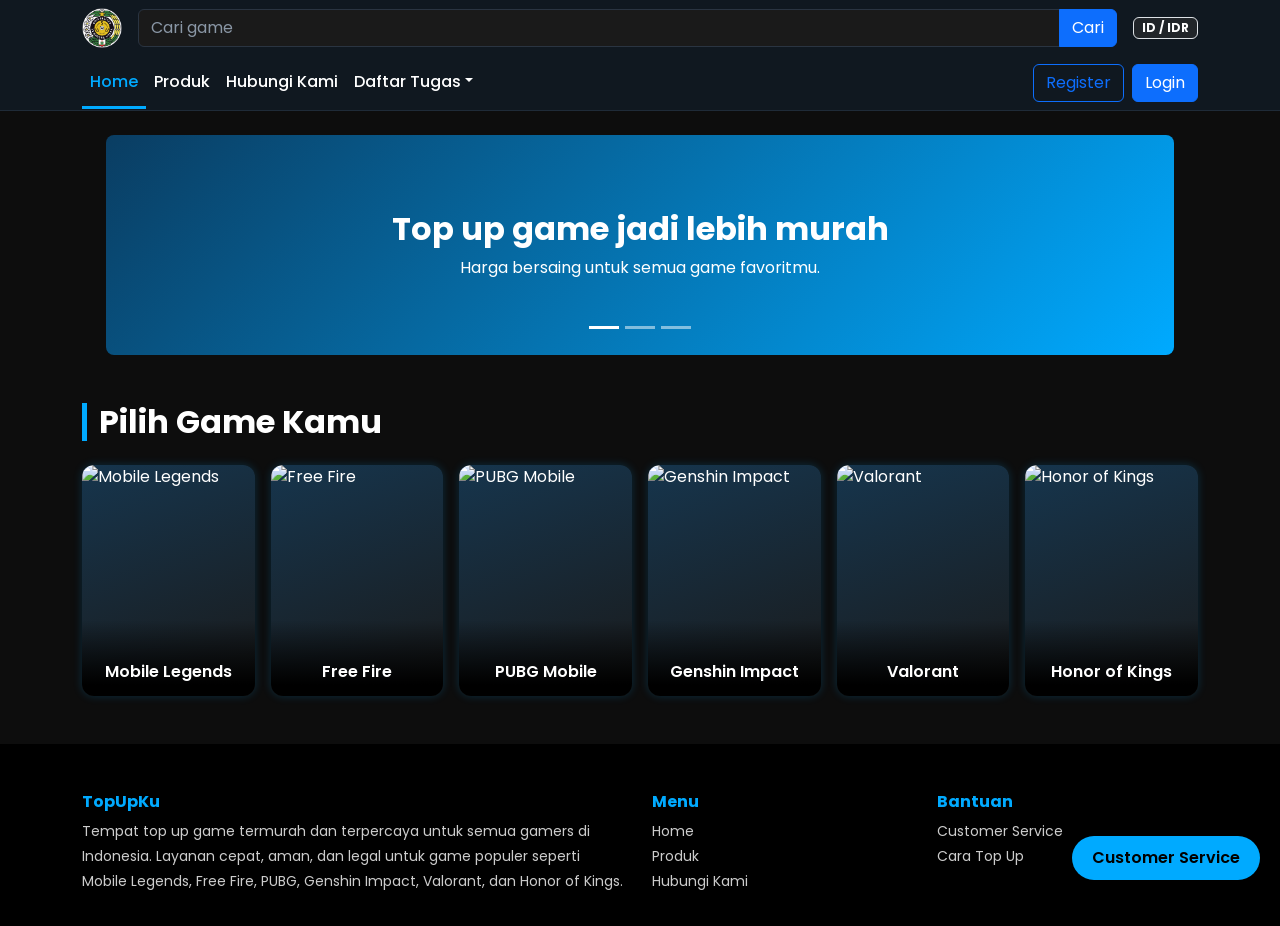
==== index.html @ 1457ff5a "first commit" ====
<!DOCTYPE html>
<html lang="id">
<head>
  <meta charset="UTF-8">
  <meta name="viewport" content="width=device-width, initial-scale=1.0"> <!-- agar responsif di HP -->
  <title>TopUpKu - Top Up Game Murah</title>

  <!-- Font Poppins (sebelumnya dipakai tapi belum dimuat) -->
  <link href="https://fonts.googleapis.com/css2?family=Poppins:wght@400;500;600;700&display=swap" rel="stylesheet">
  <!-- Bootstrap CSS via CDN -->
  <link href="https://cdn.jsdelivr.net/npm/bootstrap@5.3.3/dist/css/bootstrap.min.css" rel="stylesheet">

  <style>
    :root {
      --biru: #00aaff;
      --biru-terang: #33bbff;
      --gelap: #0d0d0d;
      --nav: #101820;
    }
    body { background: var(--gelap); color: #fff; font-family: 'Poppins', sans-serif; }

    /* ===== BAR ATAS: logo + pencarian ===== */
    .topbar { background: var(--nav); }
    .topbar img { height: 40px; }
    .topbar .form-control { background: #1a1a1a; border-color: #2a3441; color: #fff; }
    .topbar .form-control::placeholder { color: #8a97a6; }
    .topbar .form-control:focus {
      background: #1a1a1a; color: #fff; border-color: var(--biru);
      box-shadow: 0 0 0 .2rem rgba(0, 170, 255, .25);
    }

    /* ===== BAR MENU ===== */
    .navbar-menu { background: var(--nav); border-bottom: 1px solid #1f2b38; }
    .navbar-menu .nav-link {
      color: #fff; font-weight: 500; padding: .8rem 1rem;
      border-bottom: 3px solid transparent;
    }
    .navbar-menu .nav-link:hover,
    .navbar-menu .nav-link.active { color: var(--biru); border-bottom-color: var(--biru); }

    /* ===== BANNER (carousel) ===== */
    .slide {
      height: 220px; padding: 0 1.5rem; text-align: center;
      display: flex; flex-direction: column; align-items: center; justify-content: center;
    }
    .slide-1 { background: linear-gradient(135deg, #0a3d62, #00aaff); }
    .slide-2 { background: linear-gradient(135deg, #101820, #0077b6); }
    .slide-3 { background: linear-gradient(135deg, #00aaff, #101820); }

    /* ===== JUDUL SECTION ===== */
    .judul { border-left: 5px solid var(--biru); padding-left: .75rem; }

    /* ===== CARD GAME (potret seperti Takapedia) ===== */
    .game-card {
      display: block; position: relative; aspect-ratio: 3 / 4;
      border-radius: 12px; overflow: hidden; color: #fff; text-decoration: none;
      background: linear-gradient(160deg, #16354d, #1a1a1a); /* tetap bagus walau gambar belum ada */
      box-shadow: 0 0 10px rgba(0, 170, 255, .2);
      transition: transform .25s ease, box-shadow .25s ease;
    }
    .game-card img { width: 100%; height: 100%; object-fit: cover; display: block; }
    .game-card .nama {
      position: absolute; left: 0; right: 0; bottom: 0;
      padding: 2.5rem .75rem .75rem; text-align: center; font-weight: 600;
      background: linear-gradient(to top, #000 15%, transparent);
    }
    .game-card:hover, .game-card:focus-visible {
      color: #fff; transform: translateY(-4px); box-shadow: 0 0 15px var(--biru);
    }

    /* ===== FOOTER ===== */
    footer { background: #000; color: #ccc; font-size: 14px; line-height: 1.8; }
    footer h6 { color: var(--biru); }
    footer a { color: #ccc; text-decoration: none; }
    footer a:hover { color: var(--biru-terang); }

    /* ===== TOMBOL CUSTOMER SERVICE ===== */
    .btn-customer {
      position: fixed; bottom: 20px; right: 20px; z-index: 1030;
      background: var(--biru); color: #000; font-weight: 600;
      border: none; border-radius: 50px; padding: 10px 20px;
    }
    .btn-customer:hover { background: var(--biru-terang); color: #000; }

    @media (prefers-reduced-motion: reduce) { .game-card { transition: none; } }
  </style>
</head>
<body>

  <h1 class="visually-hidden">TopUpKu, tempat top up game murah dan terpercaya</h1>

  <header class="sticky-top">
    <!-- Baris 1: logo + kolom pencarian -->
    <div class="topbar py-2">
      <div class="container d-flex align-items-center gap-3">
        <a href="#"><img src="logousu.png" alt="Logo TopUpKu"></a>
        <form class="flex-grow-1" id="formCari" role="search">
          <div class="input-group">
            <input type="search" id="cari" class="form-control" placeholder="Cari game" aria-label="Cari game">
            <button class="btn btn-primary" type="submit">Cari</button>
          </div>
        </form>
        <span class="badge text-bg-dark border d-none d-md-inline">ID / IDR</span>
      </div>
    </div>

    <!-- Baris 2: menu -->
    <nav class="navbar navbar-expand-lg navbar-dark navbar-menu py-0">
      <div class="container">
        <button class="navbar-toggler my-2" type="button" data-bs-toggle="collapse"
                data-bs-target="#navbarNav" aria-controls="navbarNav" aria-expanded="false" aria-label="Buka menu">
          <span class="navbar-toggler-icon"></span>
        </button>
        <div class="collapse navbar-collapse" id="navbarNav">
          <ul class="navbar-nav me-auto">
            <li class="nav-item"><a class="nav-link active" href="#">Home</a></li>
            <li class="nav-item"><a class="nav-link" href="#produk">Produk</a></li>
            <li class="nav-item"><a class="nav-link" href="kontak.html">Hubungi Kami</a></li>
            <li class="nav-item dropdown">
              <a class="nav-link dropdown-toggle" href="#" role="button" data-bs-toggle="dropdown" aria-expanded="false">Daftar Tugas</a>
              <ul class="dropdown-menu dropdown-menu-dark">
                <li><span class="dropdown-item-text">M. Fachri</span></li>
                <li><span class="dropdown-item-text">261402073</span></li>
                <li><span class="dropdown-item-text">Teknologi Informasi</span></li>
                <li><span class="dropdown-item-text">Universitas Sumatera Utara</span></li>
                <li><span class="dropdown-item-text">Pemrograman Web</span></li>
                <li><hr class="dropdown-divider"></li>
                <li><a class="dropdown-item" href="tugas1.html">Tugas 1 - Table</a></li>
                <li><a class="dropdown-item" href="form.html">Tugas 2 - Form</a></li>
                <li><a class="dropdown-item" href="java.html">Tugas 3 - Aritmatika Sederhana</a></li>
                <li><a class="dropdown-item" href="index.html">Tugas 4 - Bootstrap</a></li>
                <li><a class="dropdown-item" href="261402073_UTS.html">UTS - Cek Nilai</a></li>
              </ul>
            </li>
          </ul>
          <div class="d-flex flex-column flex-lg-row gap-2 my-2">
            <a href="#" class="btn btn-outline-primary">Register</a>
            <a href="#" class="btn btn-primary">Login</a>
          </div>
        </div>
      </div>
    </nav>
  </header>

  <main>
    <!-- Banner promo -->
    <section class="container mt-4">
      <div id="banner" class="carousel slide" data-bs-ride="carousel" aria-label="Promo TopUpKu">
        <div class="carousel-indicators">
          <button type="button" data-bs-target="#banner" data-bs-slide-to="0" class="active" aria-label="Slide 1"></button>
          <button type="button" data-bs-target="#banner" data-bs-slide-to="1" aria-label="Slide 2"></button>
          <button type="button" data-bs-target="#banner" data-bs-slide-to="2" aria-label="Slide 3"></button>
        </div>
        <div class="carousel-inner rounded-3">
          <div class="carousel-item active">
            <div class="slide slide-1"><h2 class="fw-bold">Top up game jadi lebih murah</h2><p class="mb-0">Harga bersaing untuk semua game favoritmu.</p></div>
          </div>
          <div class="carousel-item">
            <div class="slide slide-2"><h2 class="fw-bold">Proses cepat, langsung masuk</h2><p class="mb-0">Pilih game, isi ID, selesai.</p></div>
          </div>
          <div class="carousel-item">
            <div class="slide slide-3"><h2 class="fw-bold">Aman dan terpercaya</h2><p class="mb-0">Layanan legal untuk gamers Indonesia.</p></div>
          </div>
        </div>
      </div>
    </section>

    <!-- Produk: grid bawaan Bootstrap (2 kolom di HP, 3 di tablet, 6 di desktop) -->
    <section id="produk" class="container my-5">
      <h2 class="judul fw-bold mb-4">Pilih Game Kamu</h2>
      <div class="row row-cols-2 row-cols-md-3 row-cols-lg-6 g-3" id="daftarGame">
        <div class="col" data-nama="Mobile Legends">
          <a href="#" class="game-card"><img src="https://imgs.search.brave.com/SaoRBPvDIRl6ipfoE4iRxcQlg-KbAND9T7_CaUTYWPs/rs:fit:500:0:1:0/g:ce/aHR0cHM6Ly9pbWFn/ZXMtd2l4bXAtZWQz/MGE4NmI4YzRjYTg4/Nzc3MzU5NGMyLndp/eG1wLmNvbS9mL2Zi/Y2M4ZTk4LTFlMzIt/NDY1MS05OTE5LTM2/NzUyNWE0ZWJmNy9k/bG05c2s5LWM5Nzc3/ZWYxLTEzZWUtNDM2/ZC04MGYxLTNkNjQ5/YzBhMTg1ZC5wbmcv/djEvZmlsbC93XzEy/ODAsaF83OTcvbmV3/X2hlcm9faGlyYXJh/X21sYmJfcmVuZGVy/X3BuZ19ieV93b2x2/ZXNkem5fZGxtOXNr/OS1mdWxsdmlldy5w/bmc_dG9rZW49ZXlK/MGVYQWlPaUpLVjFR/aUxDSmhiR2NpT2lK/SVV6STFOaUo5LmV5/SnpkV0lpT2lKMWNt/NDZZWEJ3T2pkbE1H/UXhPRGc1T0RJeU5q/UXpOek5oTldZd1pE/UXhOV1ZoTUdReU5t/VXdJaXdpYVhOeklq/b2lkWEp1T21Gd2NE/bzNaVEJrTVRnNE9U/Z3lNalkwTXpjellU/Vm1NR1EwTVRWbFlU/QmtNalpsTUNJc0lt/OWlhaUk2VzF0N0lt/aGxhV2RvZENJNklq/dzlOemszSWl3aWNH/RjBhQ0k2SWk5bUwy/WmlZMk00WlRrNExU/RmxNekl0TkRZMU1T/MDVPVEU1TFRNMk56/VXlOV0UwWldKbU55/OWtiRzA1YzJzNUxX/TTVOemMzWldZeExU/RXpaV1V0TkRNMlpD/MDRNR1l4TFROa05q/UTVZekJoTVRnMVpD/NXdibWNpTENKM2FX/UjBhQ0k2SWp3OU1U/STRNQ0o5WFYwc0lt/RjFaQ0k2V3lKMWNt/NDZjMlZ5ZG1salpU/cHBiV0ZuWlM1dmNH/VnlZWFJwYjI1ekls/MTkuTldYQmR3RGFG/MDdPeXA0WTB6MU53/TDRGUGVOamthMDZP/ZzAwZXRZUzlySQ" alt="Mobile Legends"><div class="nama">Mobile Legends</div></a>
        </div>
        <div class="col" data-nama="Free Fire">
          <a href="#" class="game-card"><img src="https://imgs.search.brave.com/OdJzajXoB9TatvMTFj-kMabLR4fbFjBH5yLJoDxyCRM/rs:fit:500:0:1:0/g:ce/aHR0cHM6Ly93YWxs/cGFwZXJjYXZlLmNv/bS93cC93cDUyNTQy/MjYuanBn" alt="Free Fire"><div class="nama">Free Fire</div></a>
        </div>
        <div class="col" data-nama="PUBG Mobile">
          <a href="#" class="game-card"><img src="https://imgs.search.brave.com/DPuOyc2Wi1RzlEt8CYD_9cSzevfCrQmwY1hQcaO0VWI/rs:fit:500:0:1:0/g:ce/aHR0cHM6Ly93YWxs/cGFwZXJzLmNvbS9p/bWFnZXMvaGQvcHVi/Zy1oZC1oZWxtZXQt/Y2hhcmFjdGVyLWlu/LXJ1aW5zLWVreG9j/OHN1bXo3Y3NpZ2gu/anBn" alt="PUBG Mobile"><div class="nama">PUBG Mobile</div></a>
        </div>
        <div class="col" data-nama="Genshin Impact">
          <a href="#" class="game-card"><img src="https://imgs.search.brave.com/tq41oHxtEtr1p46F99_o4BP6dIsiEsm5K8Wt_tPOeBM/rs:fit:500:0:1:0/g:ce/aHR0cHM6Ly93YWxs/cGFwZXJhY2Nlc3Mu/Y29tL2Z1bGwvODA4/NjA1OS5qcGc" alt="Genshin Impact"><div class="nama">Genshin Impact</div></a>
        </div>
        <div class="col" data-nama="Valorant">
          <a href="#" class="game-card"><img src="https://imgs.search.brave.com/b6X_AjGEp4vz7b5pAQp6Vgk9a8EQl7W4RbgBYJ4y3Q4/rs:fit:860:0:0:0/g:ce/aHR0cHM6Ly93YWxs/cGFwZXJzLmNvbS9p/bWFnZXMvaGQvNGst/aGQtdmFsb3JhbnQt/OXBxMWphZzcxMmo3/NWJzMy5qcGc" alt="Valorant"><div class="nama">Valorant</div></a>
        </div>
        <div class="col" data-nama="Honor of Kings">
          <a href="#" class="game-card"><img src="https://imgs.search.brave.com/17sj9GY5wa74jnYKqjDgWZuV5Y0hQrMaFmxQvEsMhYw/rs:fit:860:0:0:0/g:ce/aHR0cHM6Ly9pLnBp/bmltZy5jb20vb3Jp/Z2luYWxzLzRiLzcz/L2M3LzRiNzNjNzAz/NDA4NmFhOTc1YWNl/OTRmYjUzNTM4ZGFm/LmpwZw" alt="Honor of Kings"><div class="nama">Honor of Kings</div></a>
        </div>
      </div>
      <p id="kosong" class="text-center text-secondary mt-4 d-none">Game tidak ditemukan. Coba kata kunci lain.</p>
    </section>
  </main>

  <!-- Footer -->
  <footer id="kontak" class="pt-5 pb-3">
    <div class="container">
      <div class="row g-4">
        <div class="col-lg-6">
          <h6 class="fw-bold">TopUpKu</h6>
          <p>Tempat top up game termurah dan terpercaya untuk semua gamers di Indonesia. Layanan cepat, aman, dan legal untuk game populer seperti Mobile Legends, Free Fire, PUBG, Genshin Impact, Valorant, dan Honor of Kings.</p>
        </div>
        <div class="col-6 col-lg-3">
          <h6 class="fw-bold">Menu</h6>
          <ul class="list-unstyled">
            <li><a href="#">Home</a></li>
            <li><a href="#produk">Produk</a></li>
            <li><a href="kontak.html">Hubungi Kami</a></li>
          </ul>
        </div>
        <div class="col-6 col-lg-3">
          <h6 class="fw-bold">Bantuan</h6>
          <ul class="list-unstyled">
            <li><a href="#">Customer Service</a></li>
            <li><a href="#">Cara Top Up</a></li>
          </ul>
        </div>
      </div>
    </div>
  </footer>

  <!-- Tombol Customer Service (ganti link WhatsApp sesuai keinginan) -->
  <a class="btn btn-customer" href="https://wa.me/083125866726" target="_blank" rel="noopener">Customer Service</a>

  <!-- Bootstrap JS -->
  <script src="https://cdn.jsdelivr.net/npm/bootstrap@5.3.3/dist/js/bootstrap.bundle.min.js"></script>
  <script>
    // Pencarian game: sembunyikan card yang namanya tidak cocok dengan kata kunci
    const cari = document.getElementById('cari');
    const item = document.querySelectorAll('#daftarGame .col');
    const kosong = document.getElementById('kosong');

    function saring() {
      const kata = cari.value.toLowerCase().trim();
      let ada = 0;
      item.forEach(el => {
        const cocok = el.dataset.nama.toLowerCase().includes(kata);
        el.classList.toggle('d-none', !cocok);
        if (cocok) ada++;
      });
      kosong.classList.toggle('d-none', ada > 0);
    }

    cari.addEventListener('input', saring);
    document.getElementById('formCari').addEventListener('submit', e => {
      e.preventDefault();
      saring();
    });
  </script>
</body>
</html>
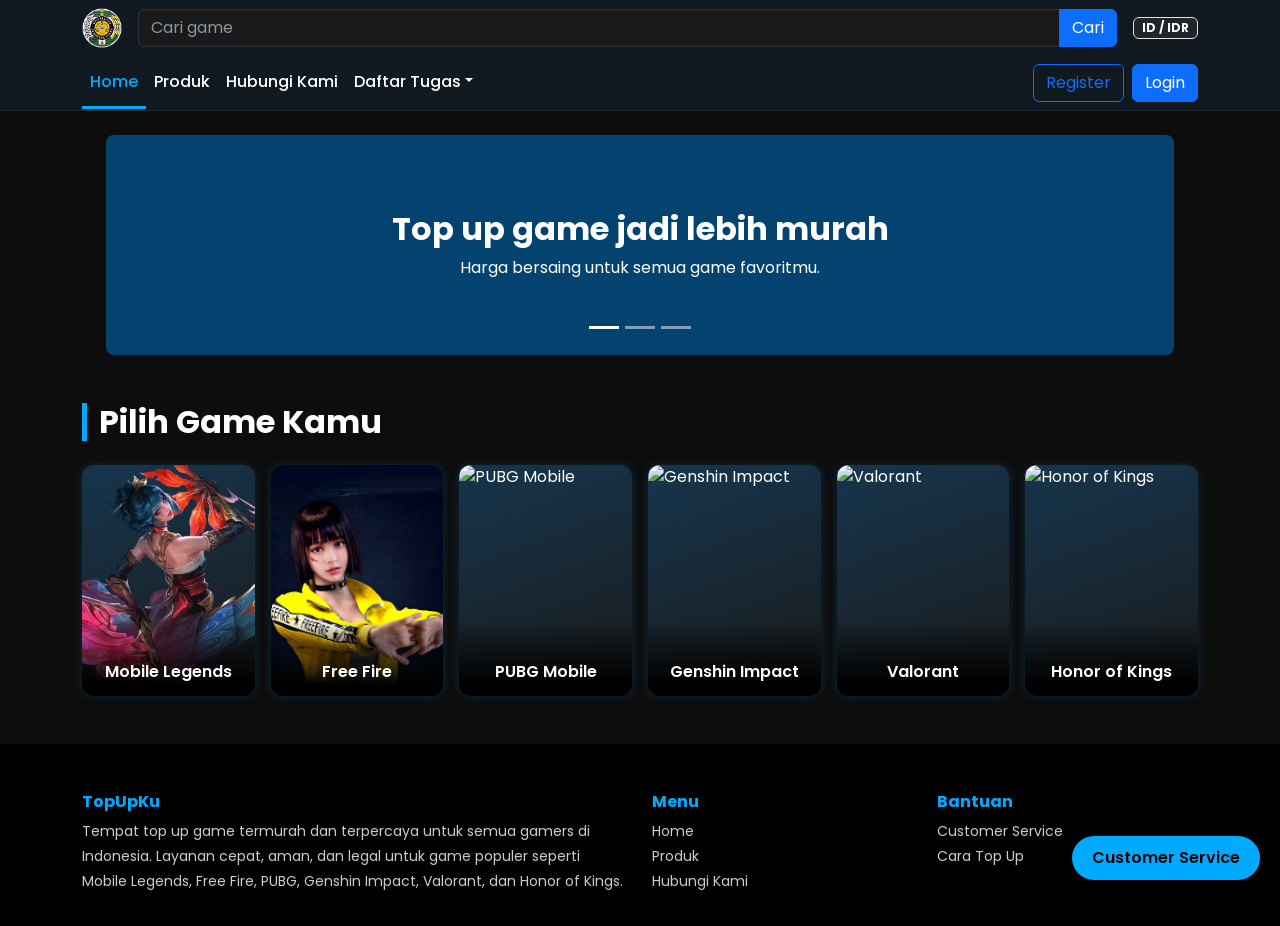
==== commit be640377: "ubah index dan tambah foto" ====
--- a/index.html
+++ b/index.html
@@ -2,12 +2,10 @@
 <html lang="id">
 <head>
   <meta charset="UTF-8">
-  <meta name="viewport" content="width=device-width, initial-scale=1.0"> <!-- agar responsif di HP -->
+  <meta name="viewport" content="width=device-width, initial-scale=1.0"> 
   <title>TopUpKu - Top Up Game Murah</title>
 
-  <!-- Font Poppins (sebelumnya dipakai tapi belum dimuat) -->
   <link href="https://fonts.googleapis.com/css2?family=Poppins:wght@400;500;600;700&display=swap" rel="stylesheet">
-  <!-- Bootstrap CSS via CDN -->
   <link href="https://cdn.jsdelivr.net/npm/bootstrap@5.3.3/dist/css/bootstrap.min.css" rel="stylesheet">
 
   <style>
@@ -19,7 +17,6 @@
     }
     body { background: var(--gelap); color: #fff; font-family: 'Poppins', sans-serif; }
 
-    /* ===== BAR ATAS: logo + pencarian ===== */
     .topbar { background: var(--nav); }
     .topbar img { height: 40px; }
     .topbar .form-control { background: #1a1a1a; border-color: #2a3441; color: #fff; }
@@ -29,7 +26,6 @@
       box-shadow: 0 0 0 .2rem rgba(0, 170, 255, .25);
     }
 
-    /* ===== BAR MENU ===== */
     .navbar-menu { background: var(--nav); border-bottom: 1px solid #1f2b38; }
     .navbar-menu .nav-link {
       color: #fff; font-weight: 500; padding: .8rem 1rem;
@@ -38,19 +34,16 @@
     .navbar-menu .nav-link:hover,
     .navbar-menu .nav-link.active { color: var(--biru); border-bottom-color: var(--biru); }
 
-    /* ===== BANNER (carousel) ===== */
     .slide {
       height: 220px; padding: 0 1.5rem; text-align: center;
       display: flex; flex-direction: column; align-items: center; justify-content: center;
     }
-    .slide-1 { background: linear-gradient(135deg, #0a3d62, #00aaff); }
-    .slide-2 { background: linear-gradient(135deg, #101820, #0077b6); }
-    .slide-3 { background: linear-gradient(135deg, #00aaff, #101820); }
-
-    /* ===== JUDUL SECTION ===== */
+    .slide-1 { background: linear-gradient(135deg, #044370, #044370); }
+    .slide-2 { background: linear-gradient(135deg, #044370, #044370); }
+    .slide-3 { background: linear-gradient(135deg, #044370, #044370); }
+
     .judul { border-left: 5px solid var(--biru); padding-left: .75rem; }
 
-    /* ===== CARD GAME (potret seperti Takapedia) ===== */
     .game-card {
       display: block; position: relative; aspect-ratio: 3 / 4;
       border-radius: 12px; overflow: hidden; color: #fff; text-decoration: none;
@@ -68,13 +61,11 @@
       color: #fff; transform: translateY(-4px); box-shadow: 0 0 15px var(--biru);
     }
 
-    /* ===== FOOTER ===== */
     footer { background: #000; color: #ccc; font-size: 14px; line-height: 1.8; }
     footer h6 { color: var(--biru); }
     footer a { color: #ccc; text-decoration: none; }
     footer a:hover { color: var(--biru-terang); }
 
-    /* ===== TOMBOL CUSTOMER SERVICE ===== */
     .btn-customer {
       position: fixed; bottom: 20px; right: 20px; z-index: 1030;
       background: var(--biru); color: #000; font-weight: 600;
@@ -90,7 +81,6 @@
   <h1 class="visually-hidden">TopUpKu, tempat top up game murah dan terpercaya</h1>
 
   <header class="sticky-top">
-    <!-- Baris 1: logo + kolom pencarian -->
     <div class="topbar py-2">
       <div class="container d-flex align-items-center gap-3">
         <a href="#"><img src="logousu.png" alt="Logo TopUpKu"></a>
@@ -104,7 +94,6 @@
       </div>
     </div>
 
-    <!-- Baris 2: menu -->
     <nav class="navbar navbar-expand-lg navbar-dark navbar-menu py-0">
       <div class="container">
         <button class="navbar-toggler my-2" type="button" data-bs-toggle="collapse"
@@ -143,7 +132,6 @@
   </header>
 
   <main>
-    <!-- Banner promo -->
     <section class="container mt-4">
       <div id="banner" class="carousel slide" data-bs-ride="carousel" aria-label="Promo TopUpKu">
         <div class="carousel-indicators">
@@ -165,15 +153,14 @@
       </div>
     </section>
 
-    <!-- Produk: grid bawaan Bootstrap (2 kolom di HP, 3 di tablet, 6 di desktop) -->
     <section id="produk" class="container my-5">
       <h2 class="judul fw-bold mb-4">Pilih Game Kamu</h2>
       <div class="row row-cols-2 row-cols-md-3 row-cols-lg-6 g-3" id="daftarGame">
         <div class="col" data-nama="Mobile Legends">
-          <a href="#" class="game-card"><img src="https://imgs.search.brave.com/SaoRBPvDIRl6ipfoE4iRxcQlg-KbAND9T7_CaUTYWPs/rs:fit:500:0:1:0/g:ce/aHR0cHM6Ly9pbWFn/ZXMtd2l4bXAtZWQz/MGE4NmI4YzRjYTg4/Nzc3MzU5NGMyLndp/eG1wLmNvbS9mL2Zi/Y2M4ZTk4LTFlMzIt/NDY1MS05OTE5LTM2/NzUyNWE0ZWJmNy9k/bG05c2s5LWM5Nzc3/ZWYxLTEzZWUtNDM2/ZC04MGYxLTNkNjQ5/YzBhMTg1ZC5wbmcv/djEvZmlsbC93XzEy/ODAsaF83OTcvbmV3/X2hlcm9faGlyYXJh/X21sYmJfcmVuZGVy/X3BuZ19ieV93b2x2/ZXNkem5fZGxtOXNr/OS1mdWxsdmlldy5w/bmc_dG9rZW49ZXlK/MGVYQWlPaUpLVjFR/aUxDSmhiR2NpT2lK/SVV6STFOaUo5LmV5/SnpkV0lpT2lKMWNt/NDZZWEJ3T2pkbE1H/UXhPRGc1T0RJeU5q/UXpOek5oTldZd1pE/UXhOV1ZoTUdReU5t/VXdJaXdpYVhOeklq/b2lkWEp1T21Gd2NE/bzNaVEJrTVRnNE9U/Z3lNalkwTXpjellU/Vm1NR1EwTVRWbFlU/QmtNalpsTUNJc0lt/OWlhaUk2VzF0N0lt/aGxhV2RvZENJNklq/dzlOemszSWl3aWNH/RjBhQ0k2SWk5bUwy/WmlZMk00WlRrNExU/RmxNekl0TkRZMU1T/MDVPVEU1TFRNMk56/VXlOV0UwWldKbU55/OWtiRzA1YzJzNUxX/TTVOemMzWldZeExU/RXpaV1V0TkRNMlpD/MDRNR1l4TFROa05q/UTVZekJoTVRnMVpD/NXdibWNpTENKM2FX/UjBhQ0k2SWp3OU1U/STRNQ0o5WFYwc0lt/RjFaQ0k2V3lKMWNt/NDZjMlZ5ZG1salpU/cHBiV0ZuWlM1dmNH/VnlZWFJwYjI1ekls/MTkuTldYQmR3RGFG/MDdPeXA0WTB6MU53/TDRGUGVOamthMDZP/ZzAwZXRZUzlySQ" alt="Mobile Legends"><div class="nama">Mobile Legends</div></a>
+          <a href="#" class="game-card"><img src="hirara.webp" alt="Mobile Legends"><div class="nama">Mobile Legends</div></a>
         </div>
         <div class="col" data-nama="Free Fire">
-          <a href="#" class="game-card"><img src="https://imgs.search.brave.com/OdJzajXoB9TatvMTFj-kMabLR4fbFjBH5yLJoDxyCRM/rs:fit:500:0:1:0/g:ce/aHR0cHM6Ly93YWxs/cGFwZXJjYXZlLmNv/bS93cC93cDUyNTQy/MjYuanBn" alt="Free Fire"><div class="nama">Free Fire</div></a>
+          <a href="#" class="game-card"><img src="kelly.jpg" alt="Free Fire"><div class="nama">Free Fire</div></a>
         </div>
         <div class="col" data-nama="PUBG Mobile">
           <a href="#" class="game-card"><img src="https://imgs.search.brave.com/DPuOyc2Wi1RzlEt8CYD_9cSzevfCrQmwY1hQcaO0VWI/rs:fit:500:0:1:0/g:ce/aHR0cHM6Ly93YWxs/cGFwZXJzLmNvbS9p/bWFnZXMvaGQvcHVi/Zy1oZC1oZWxtZXQt/Y2hhcmFjdGVyLWlu/LXJ1aW5zLWVreG9j/OHN1bXo3Y3NpZ2gu/anBn" alt="PUBG Mobile"><div class="nama">PUBG Mobile</div></a>
@@ -192,7 +179,6 @@
     </section>
   </main>
 
-  <!-- Footer -->
   <footer id="kontak" class="pt-5 pb-3">
     <div class="container">
       <div class="row g-4">
@@ -219,13 +205,10 @@
     </div>
   </footer>
 
-  <!-- Tombol Customer Service (ganti link WhatsApp sesuai keinginan) -->
   <a class="btn btn-customer" href="https://wa.me/083125866726" target="_blank" rel="noopener">Customer Service</a>
 
-  <!-- Bootstrap JS -->
   <script src="https://cdn.jsdelivr.net/npm/bootstrap@5.3.3/dist/js/bootstrap.bundle.min.js"></script>
   <script>
-    // Pencarian game: sembunyikan card yang namanya tidak cocok dengan kata kunci
     const cari = document.getElementById('cari');
     const item = document.querySelectorAll('#daftarGame .col');
     const kosong = document.getElementById('kosong');
